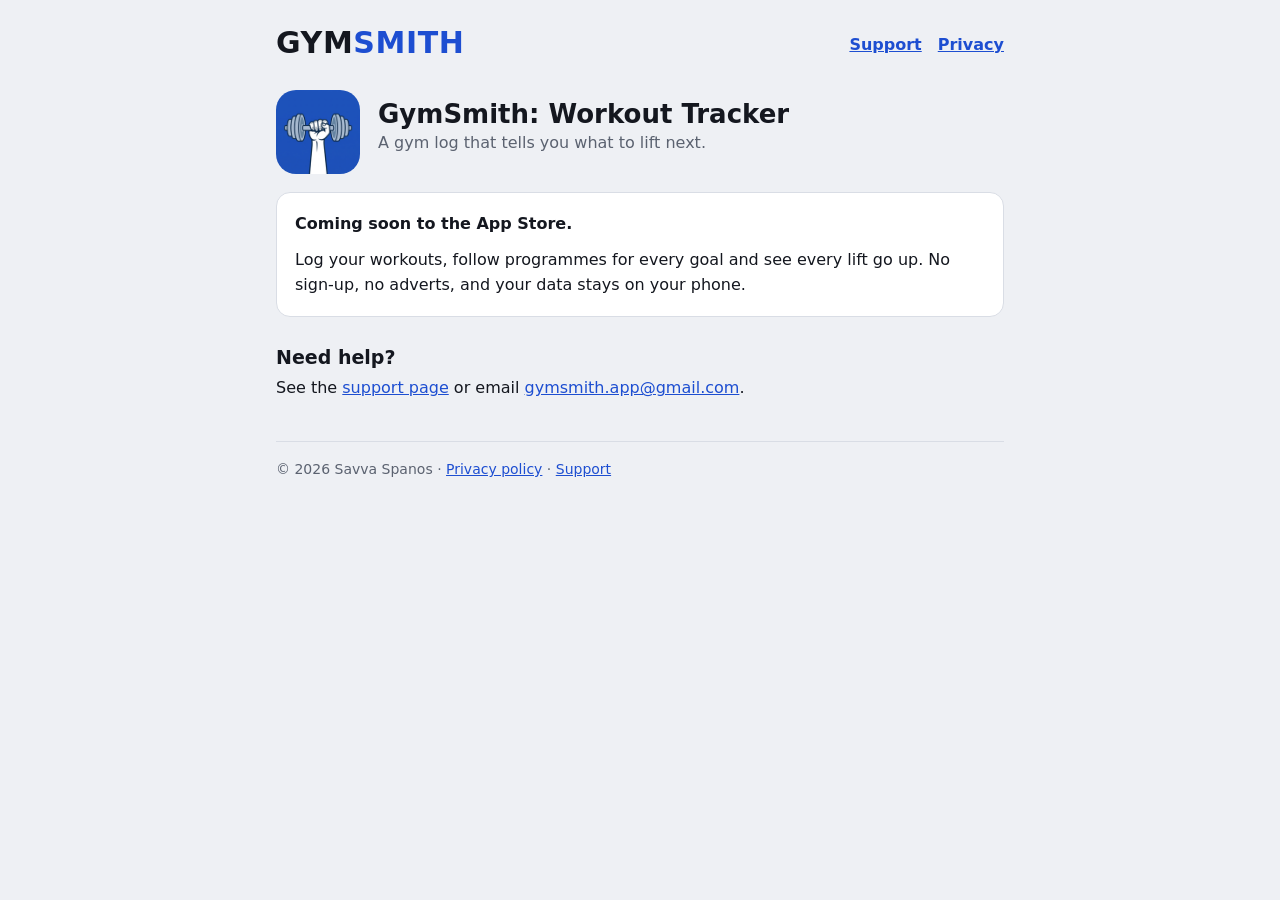
==== index.html @ e64ba4ec "Initial commit" ====
<!doctype html>
<html lang="en-GB">
<head>
<meta charset="utf-8">
<meta name="viewport" content="width=device-width, initial-scale=1">
<title>GymSmith: Workout Tracker</title>
<meta name="description" content="GymSmith is a gym log and workout tracker for iPhone. No sign-up, and your data stays on your phone.">
<link rel="icon" href="icons/favicon-32.png">
<link rel="apple-touch-icon" href="icons/apple-touch-icon.png">
<link rel="stylesheet" href="style.css">
</head>
<body>
<main>
<header><a class="logo" href="./">GYM<span>SMITH</span></a><nav><a href="support/">Support</a><a href="privacy/">Privacy</a></nav></header>

<div class="hero">
<img src="icons/icon-192.png" alt="GymSmith app icon">
<div>
<h1>GymSmith: Workout Tracker</h1>
<p class="muted">A gym log that tells you what to lift next.</p>
</div>
</div>

<div class="card">
<p><strong>Coming soon to the App Store.</strong></p>
<p>Log your workouts, follow programmes for every goal and see every lift go up. No sign-up, no adverts, and your data stays on your phone.</p>
</div>

<h2>Need help?</h2>
<p>See the <a href="support/">support page</a> or email <a href="mailto:gymsmith.app@gmail.com">gymsmith.app@gmail.com</a>.</p>

<footer class="muted">© 2026 Savva Spanos · <a href="privacy/">Privacy policy</a> · <a href="support/">Support</a></footer>
</main>
</body>
</html>
---- style.css ----
:root{--bg:#EEF0F4;--surface:#FFFFFF;--ink:#14171F;--muted:#5B6270;--line:#D9DDE5;--accent:#1D4ED1;--soft:#E3EAFC;--warn:#9A5B00;--warn-soft:#FFF4E0}
@media (prefers-color-scheme:dark){:root{--bg:#0E1117;--surface:#171B23;--ink:#E9ECF2;--muted:#9AA3B2;--line:#2A303B;--accent:#7B9BFF;--soft:#1C2647;--warn:#F2B35B;--warn-soft:#2D2312}}
*{box-sizing:border-box}
body{margin:0;background:var(--bg);color:var(--ink);font:16px/1.6 system-ui,-apple-system,"Segoe UI",Roboto,sans-serif}
main{max-width:760px;margin:0 auto;padding:28px 16px 64px}
.logo{font:800 30px/1 system-ui,sans-serif;letter-spacing:.02em;margin:0 0 4px}
.logo span{color:var(--accent)}
h1{font-size:26px;line-height:1.2;margin:18px 0 4px}
h2{font-size:19px;line-height:1.3;margin:28px 0 6px}
p,li{margin:0 0 10px}
ul{padding-left:20px;margin:0 0 10px}
.muted{color:var(--muted)}
.card{background:var(--surface);border:1px solid var(--line);border-radius:14px;padding:18px 18px 8px;margin:18px 0}
.warn{background:var(--warn-soft);border-color:transparent}
.warn strong{color:var(--warn)}
nav a,a{color:var(--accent)}
nav{display:flex;gap:16px;flex-wrap:wrap;font-weight:600}
table{border-collapse:collapse;width:100%;font-size:15px;margin:0 0 12px}
th,td{text-align:left;vertical-align:top;padding:8px 8px 8px 0;border-bottom:1px solid var(--line)}
th{font-weight:600}
header{margin-bottom:10px;display:flex;align-items:center;justify-content:space-between;gap:12px;flex-wrap:wrap}
header a.logo{text-decoration:none;color:var(--ink)}
.hero{display:flex;gap:18px;align-items:center;margin:28px 0 8px}
.hero img{width:84px;height:84px;border-radius:20px}
.hero h1{margin:0}
footer{margin-top:40px;padding-top:16px;border-top:1px solid var(--line);font-size:14px}
details{background:var(--surface);border:1px solid var(--line);border-radius:14px;padding:14px 18px;margin:10px 0}
summary{font-weight:600;cursor:pointer}
details p{margin:10px 0 4px}
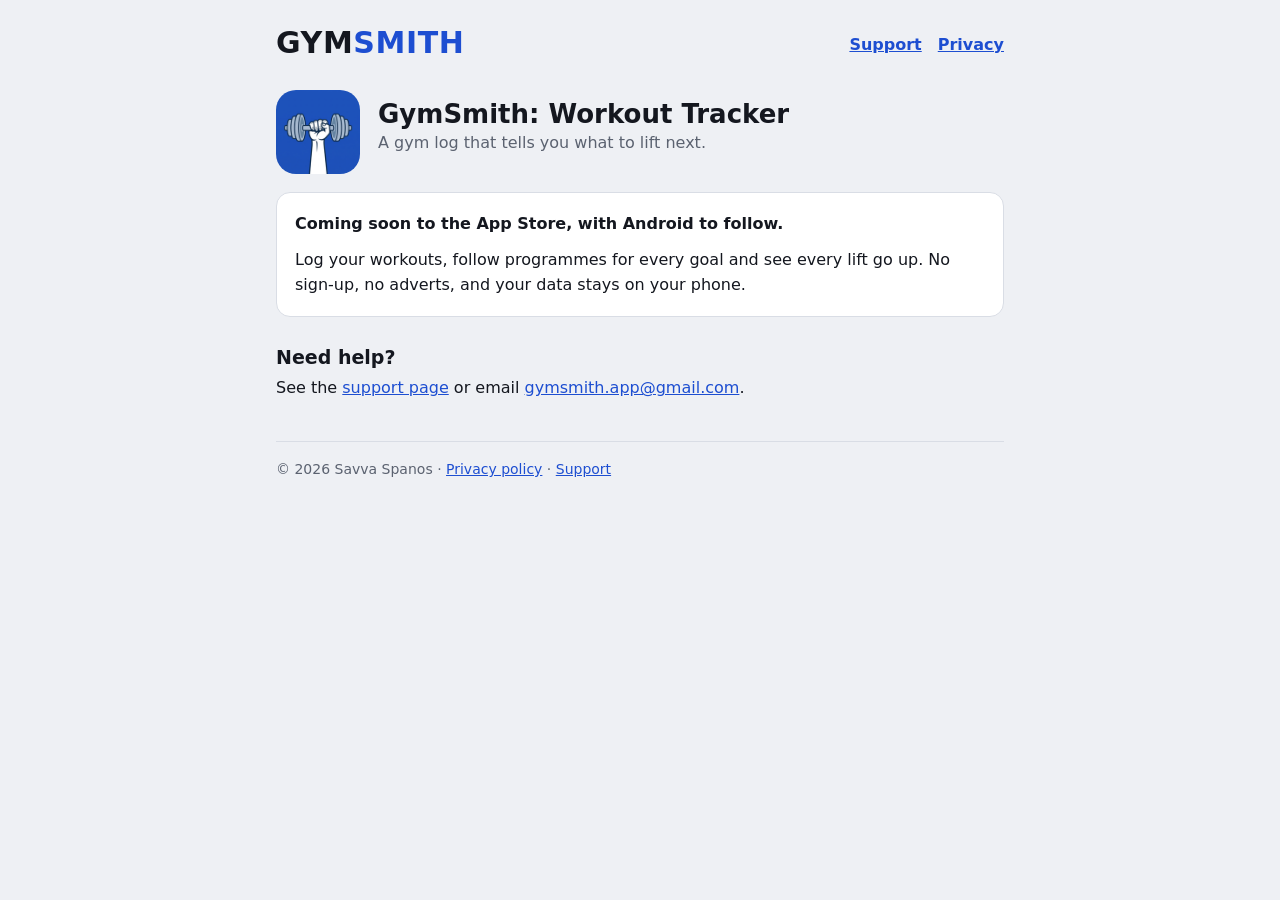
==== commit f439226f: "V1 Android and iOS support page" ====
--- a/index.html
+++ b/index.html
@@ -4,7 +4,7 @@
 <meta charset="utf-8">
 <meta name="viewport" content="width=device-width, initial-scale=1">
 <title>GymSmith: Workout Tracker</title>
-<meta name="description" content="GymSmith is a gym log and workout tracker for iPhone. No sign-up, and your data stays on your phone.">
+<meta name="description" content="GymSmith is a gym log and workout tracker for iPhone and Android. No sign-up, and your data stays on your phone.">
 <link rel="icon" href="icons/favicon-32.png">
 <link rel="apple-touch-icon" href="icons/apple-touch-icon.png">
 <link rel="stylesheet" href="style.css">
@@ -22,7 +22,7 @@
 </div>
 
 <div class="card">
-<p><strong>Coming soon to the App Store.</strong></p>
+<p><strong>Coming soon to the App Store, with Android to follow.</strong></p>
 <p>Log your workouts, follow programmes for every goal and see every lift go up. No sign-up, no adverts, and your data stays on your phone.</p>
 </div>
 
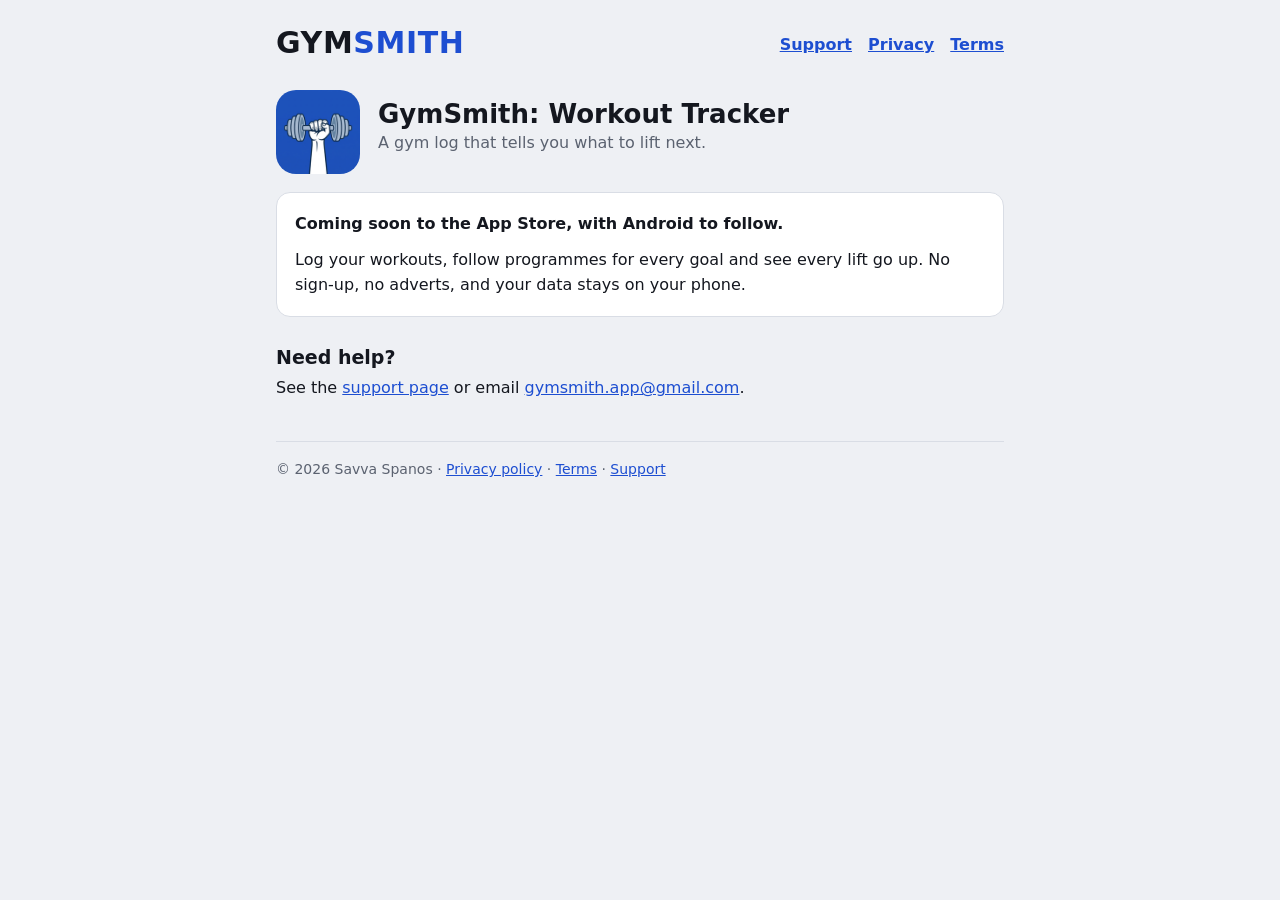
==== commit c663edc3: "V4 terms of service" ====
--- a/index.html
+++ b/index.html
@@ -11,7 +11,7 @@
 </head>
 <body>
 <main>
-<header><a class="logo" href="./">GYM<span>SMITH</span></a><nav><a href="support/">Support</a><a href="privacy/">Privacy</a></nav></header>
+<header><a class="logo" href="./">GYM<span>SMITH</span></a><nav><a href="support/">Support</a><a href="privacy/">Privacy</a><a href="terms/">Terms</a></nav></header>
 
 <div class="hero">
 <img src="icons/icon-192.png" alt="GymSmith app icon">
@@ -29,7 +29,7 @@
 <h2>Need help?</h2>
 <p>See the <a href="support/">support page</a> or email <a href="mailto:gymsmith.app@gmail.com">gymsmith.app@gmail.com</a>.</p>
 
-<footer class="muted">© 2026 Savva Spanos · <a href="privacy/">Privacy policy</a> · <a href="support/">Support</a></footer>
+<footer class="muted">© 2026 Savva Spanos · <a href="privacy/">Privacy policy</a> · <a href="terms/">Terms</a> · <a href="support/">Support</a></footer>
 </main>
 </body>
 </html>
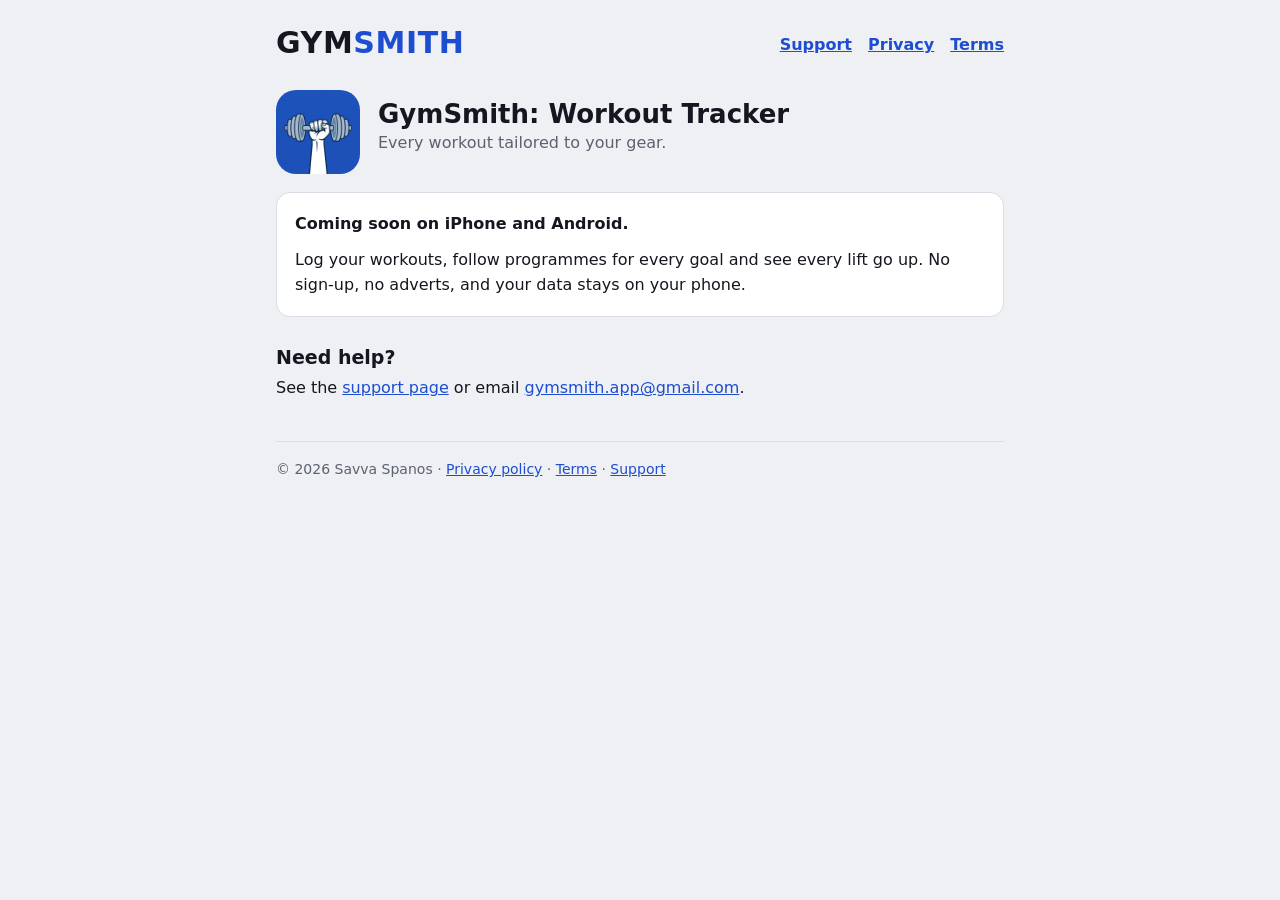
==== commit 3dcbb11c: "V6 Updating tagline" ====
--- a/index.html
+++ b/index.html
@@ -17,12 +17,12 @@
 <img src="icons/icon-192.png" alt="GymSmith app icon">
 <div>
 <h1>GymSmith: Workout Tracker</h1>
-<p class="muted">A gym log that tells you what to lift next.</p>
+<p class="muted">Every workout tailored to your gear.</p>
 </div>
 </div>
 
 <div class="card">
-<p><strong>Coming soon to the App Store, with Android to follow.</strong></p>
+<p><strong>Coming soon on iPhone and Android.</strong></p>
 <p>Log your workouts, follow programmes for every goal and see every lift go up. No sign-up, no adverts, and your data stays on your phone.</p>
 </div>
 
